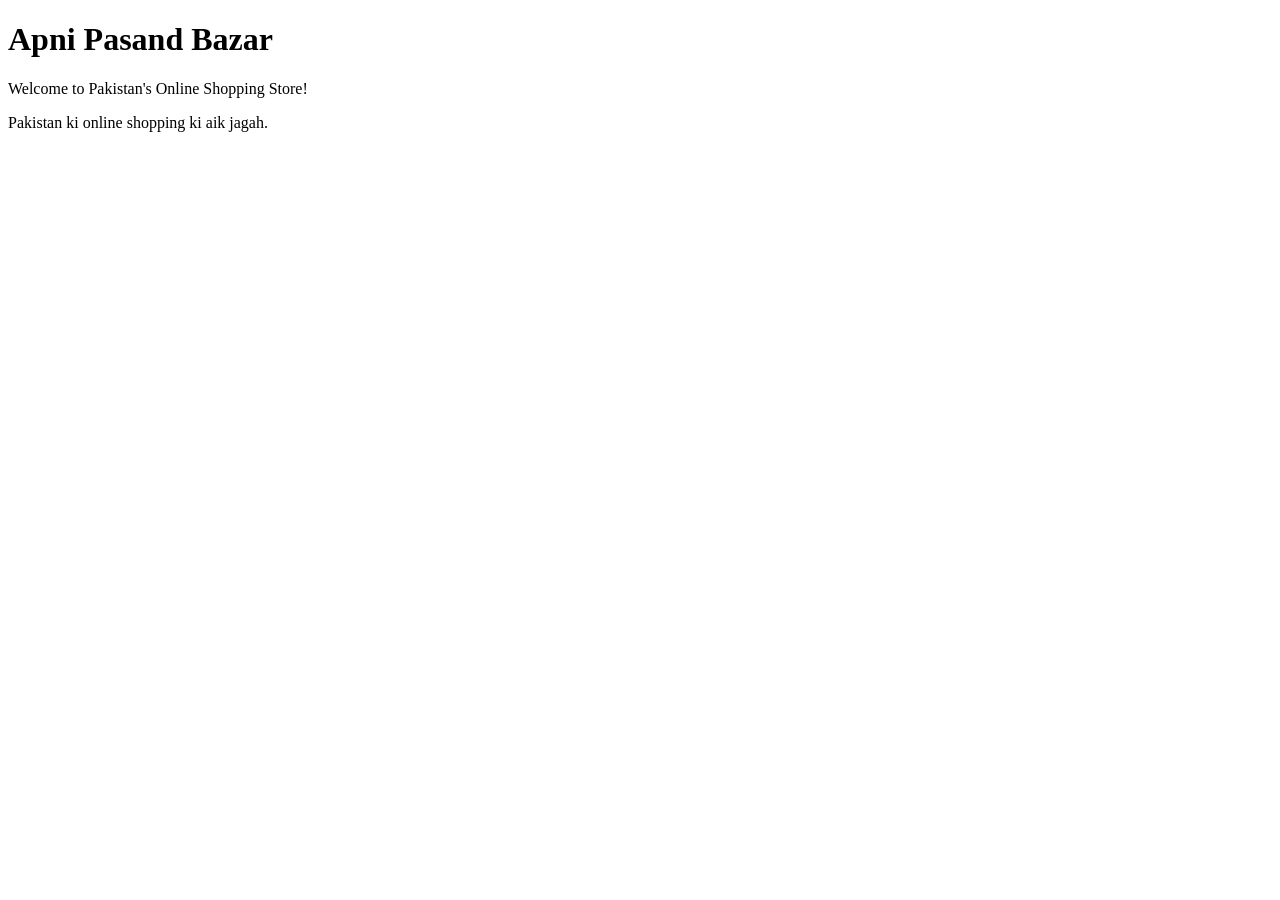
==== index.html @ 408216e8 "Create index.html" ====
<!DOCTYPE html>
<html lang="en">
<head>
  <meta charset="UTF-8">
  <meta name="viewport" content="width=device-width, initial-scale=1.0">
  <title>Apni Pasand Bazar</title>
</head>
<body>
  <h1>Apni Pasand Bazar</h1>
  <p>Welcome to Pakistan's Online Shopping Store!</p>
  <p>Pakistan ki online shopping ki aik jagah.</p>
</body>
</html>
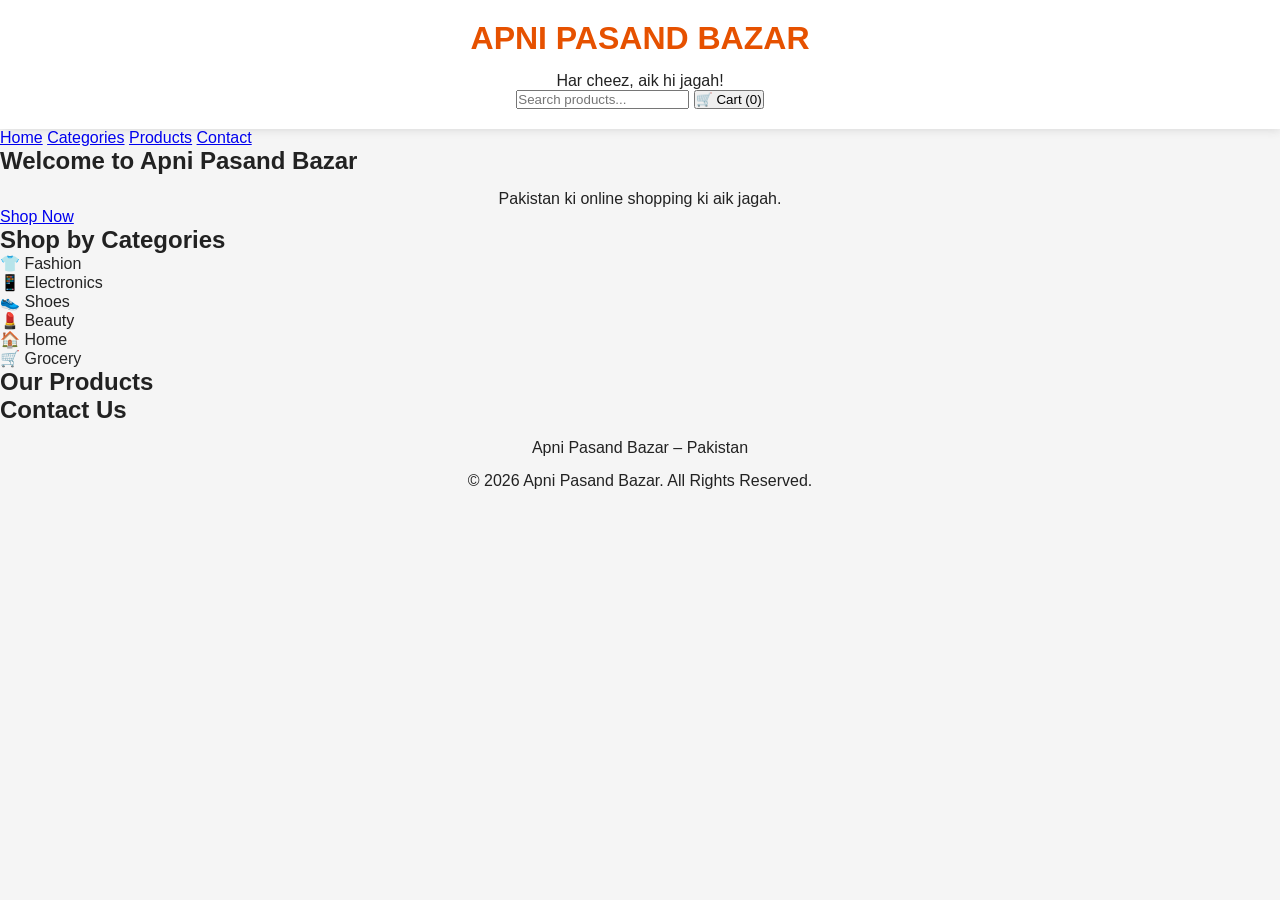
==== commit e3713465: "Update index.html" ====
--- a/index.html
+++ b/index.html
@@ -1,13 +1,60 @@
+
 <!DOCTYPE html>
 <html lang="en">
 <head>
   <meta charset="UTF-8">
   <meta name="viewport" content="width=device-width, initial-scale=1.0">
   <title>Apni Pasand Bazar</title>
+  <link rel="stylesheet" href="style.css">
 </head>
 <body>
-  <h1>Apni Pasand Bazar</h1>
-  <p>Welcome to Pakistan's Online Shopping Store!</p>
+
+<header>
+  <h1>APNI PASAND BAZAR</h1>
+  <p>Har cheez, aik hi jagah!</p>
+  <input type="search" id="search" placeholder="Search products...">
+  <button onclick="showCart()">🛒 Cart (<span id="cart-count">0</span>)</button>
+</header>
+
+<nav>
+  <a href="#">Home</a>
+  <a href="#categories">Categories</a>
+  <a href="#products">Products</a>
+  <a href="#contact">Contact</a>
+</nav>
+
+<section class="hero">
+  <h2>Welcome to Apni Pasand Bazar</h2>
   <p>Pakistan ki online shopping ki aik jagah.</p>
+  <a href="#products" class="shop-btn">Shop Now</a>
+</section>
+
+<section id="categories">
+  <h2>Shop by Categories</h2>
+  <div class="categories">
+    <div>👕 Fashion</div>
+    <div>📱 Electronics</div>
+    <div>👟 Shoes</div>
+    <div>💄 Beauty</div>
+    <div>🏠 Home</div>
+    <div>🛒 Grocery</div>
+  </div>
+</section>
+
+<section id="products">
+  <h2>Our Products</h2>
+  <div id="product-list" class="products"></div>
+</section>
+
+<section id="contact">
+  <h2>Contact Us</h2>
+  <p>Apni Pasand Bazar – Pakistan</p>
+</section>
+
+<footer>
+  <p>© 2026 Apni Pasand Bazar. All Rights Reserved.</p>
+</footer>
+
+<script src="script.js"></script>
 </body>
 </html>
--- a/style.css
+++ b/style.css
@@ -0,0 +1,27 @@
+* {
+  margin: 0;
+  padding: 0;
+  box-sizing: border-box;
+}
+
+body {
+  font-family: Arial, sans-serif;
+  background: #f5f5f5;
+  color: #222;
+}
+
+header {
+  background: #ffffff;
+  padding: 20px;
+  text-align: center;
+  box-shadow: 0 2px 8px #ddd;
+}
+
+h1 {
+  color: #e65100;
+}
+
+p {
+  margin-top: 15px;
+  text-align: center;
+}
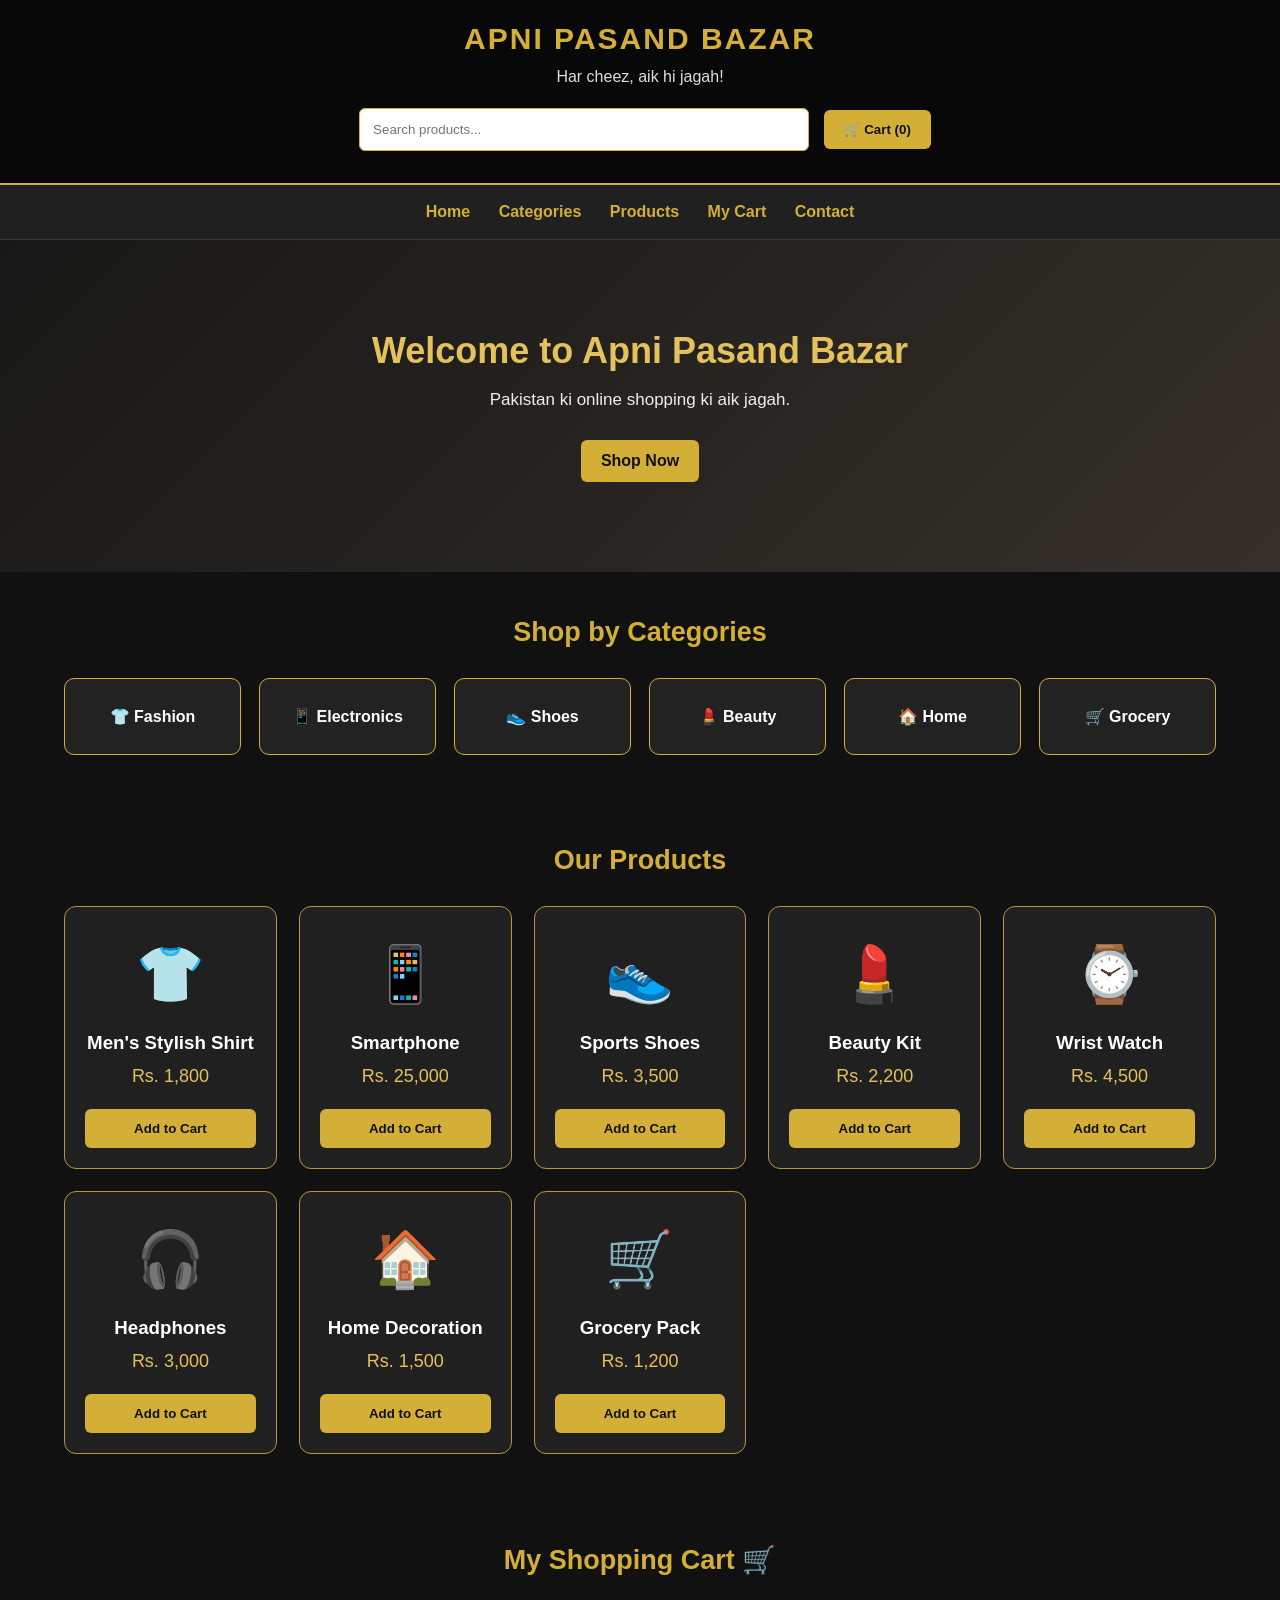
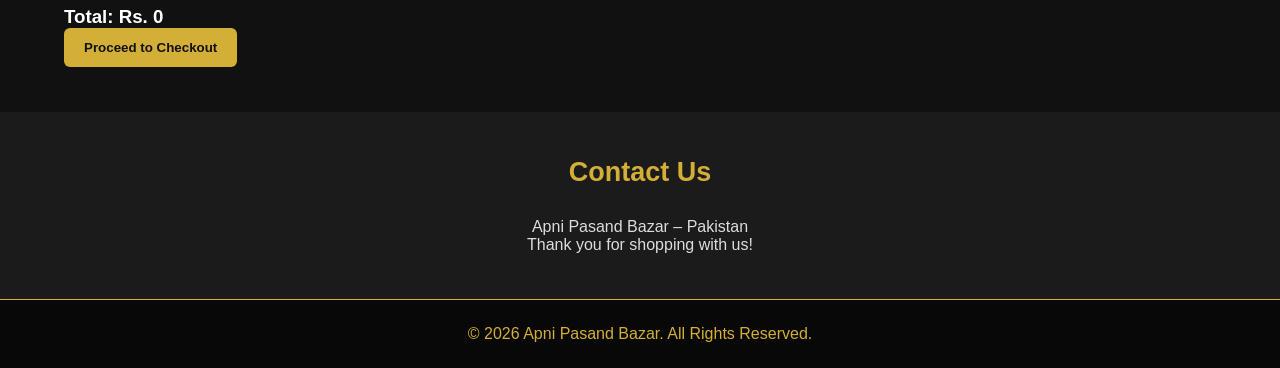
==== commit d7d8a8b1: "Update index.html" ====
--- a/index.html
+++ b/index.html
@@ -4,7 +4,7 @@
 <head>
   <meta charset="UTF-8">
   <meta name="viewport" content="width=device-width, initial-scale=1.0">
-  <title>Apni Pasand Bazar</title>
+  <title>Apni Pasand Bazar | Online Shopping Pakistan</title>
   <link rel="stylesheet" href="style.css">
 </head>
 <body>
@@ -12,14 +12,18 @@
 <header>
   <h1>APNI PASAND BAZAR</h1>
   <p>Har cheez, aik hi jagah!</p>
-  <input type="search" id="search" placeholder="Search products...">
-  <button onclick="showCart()">🛒 Cart (<span id="cart-count">0</span>)</button>
+
+  <div class="header-actions">
+    <input type="search" id="search" placeholder="Search products...">
+    <button onclick="showCart()">🛒 Cart (<span id="cart-count">0</span>)</button>
+  </div>
 </header>
 
 <nav>
   <a href="#">Home</a>
   <a href="#categories">Categories</a>
   <a href="#products">Products</a>
+  <a href="#cart-section">My Cart</a>
   <a href="#contact">Contact</a>
 </nav>
 
@@ -46,9 +50,34 @@
   <div id="product-list" class="products"></div>
 </section>
 
+<section id="cart-section">
+  <h2>My Shopping Cart 🛒</h2>
+  <div id="cart-items"></div>
+  <h3 id="cart-total">Total: Rs. 0</h3>
+  <button onclick="checkout()">Proceed to Checkout</button>
+</section>
+
+<section id="checkout-section" style="display:none;">
+  <h2>Checkout</h2>
+
+  <form id="checkout-form">
+    <input id="customer-name" type="text"
+      placeholder="Your Full Name" required>
+
+    <input id="customer-phone" type="tel"
+      placeholder="Mobile Number" required>
+
+    <textarea id="customer-address"
+      placeholder="Complete Delivery Address" required></textarea>
+
+    <button type="submit">Place Order</button>
+  </form>
+</section>
+
 <section id="contact">
   <h2>Contact Us</h2>
   <p>Apni Pasand Bazar – Pakistan</p>
+  <p>Thank you for shopping with us!</p>
 </section>
 
 <footer>
--- a/style.css
+++ b/style.css
@@ -1,27 +1,250 @@
+
+/* APNI PASAND BAZAR - BLACK & GOLD */
+
 * {
   margin: 0;
   padding: 0;
   box-sizing: border-box;
 }
 
+html {
+  scroll-behavior: smooth;
+}
+
 body {
   font-family: Arial, sans-serif;
-  background: #f5f5f5;
-  color: #222;
-}
+  background: #111111;
+  color: #ffffff;
+}
+
+/* HEADER */
 
 header {
-  background: #ffffff;
+  background: #080808;
+  padding: 22px 5%;
+  text-align: center;
+  border-bottom: 2px solid #d4af37;
+}
+
+header h1 {
+  color: #d4af37;
+  font-size: 30px;
+  letter-spacing: 2px;
+}
+
+header p {
+  color: #dddddd;
+  margin: 12px;
+}
+
+input {
+  padding: 13px;
+  width: 60%;
+  max-width: 450px;
+  border: 1px solid #d4af37;
+  border-radius: 6px;
+  margin: 10px;
+  outline: none;
+}
+
+button, .shop-btn {
+  background: #d4af37;
+  color: #111111;
+  border: none;
+  padding: 12px 20px;
+  border-radius: 6px;
+  cursor: pointer;
+  font-weight: bold;
+  text-decoration: none;
+  transition: 0.3s;
+}
+
+button:hover, .shop-btn:hover {
+  background: #f5d879;
+  transform: translateY(-2px);
+}
+
+/* NAVIGATION */
+
+nav {
+  background: #202020;
+  padding: 18px;
+  text-align: center;
+  border-bottom: 1px solid #383838;
+}
+
+nav a {
+  color: #d4af37;
+  text-decoration: none;
+  margin: 12px;
+  font-weight: bold;
+}
+
+nav a:hover {
+  color: #ffffff;
+}
+
+/* HERO SECTION */
+
+.hero {
+  text-align: center;
+  padding: 90px 20px;
+  background: linear-gradient(135deg, #171717, #35302a);
+}
+
+.hero h2 {
+  color: #e5c15b;
+  font-size: 36px;
+  margin-bottom: 18px;
+}
+
+.hero p {
+  color: #eeeeee;
+  margin-bottom: 30px;
+  font-size: 17px;
+}
+
+.shop-btn {
+  display: inline-block;
+}
+
+/* SECTIONS */
+
+section {
+  padding: 45px 5%;
+}
+
+section h2 {
+  text-align: center;
+  color: #d4af37;
+  margin-bottom: 30px;
+  font-size: 27px;
+}
+
+/* CATEGORIES */
+
+.categories {
+  display: grid;
+  grid-template-columns: repeat(auto-fit, minmax(140px, 1fr));
+  gap: 18px;
+}
+
+.categories div {
+  background: #222222;
+  border: 1px solid #d4af37;
+  padding: 28px 10px;
+  text-align: center;
+  border-radius: 10px;
+  font-weight: bold;
+  transition: 0.3s;
+}
+
+.categories div:hover {
+  background: #d4af37;
+  color: #111111;
+  transform: translateY(-5px);
+}
+
+/* PRODUCTS */
+
+.products {
+  display: grid;
+  grid-template-columns: repeat(auto-fit, minmax(190px, 1fr));
+  gap: 22px;
+}
+
+.product-card {
+  background: #202020;
+  border: 1px solid #b89635;
+  border-radius: 12px;
   padding: 20px;
   text-align: center;
-  box-shadow: 0 2px 8px #ddd;
-}
-
-h1 {
-  color: #e65100;
-}
-
-p {
-  margin-top: 15px;
-  text-align: center;
-}
+  transition: 0.3s;
+}
+
+.product-card:hover {
+  transform: translateY(-6px);
+  border-color: #ffe08a;
+  box-shadow: 0 5px 20px #d4af3733;
+}
+
+.product-icon {
+  font-size: 55px;
+  padding: 15px;
+  margin-bottom: 10px;
+}
+
+.product-card h3 {
+  color: #ffffff;
+  margin: 10px 0;
+}
+
+.product-card p {
+  color: #e5c15b;
+  font-size: 18px;
+  margin: 12px 0;
+}
+
+.product-card button {
+  width: 100%;
+  margin-top: 10px;
+}
+
+/* CONTACT */
+
+#contact {
+  background: #1b1b1b;
+  text-align: center;
+}
+
+#contact p {
+  color: #dddddd;
+}
+
+/* FOOTER */
+
+footer {
+  background: #080808;
+  color: #d4af37;
+  padding: 25px;
+  text-align: center;
+  border-top: 1px solid #d4af37;
+}
+
+/* MOBILE RESPONSIVE */
+
+@media (max-width: 600px) {
+  header h1 {
+    font-size: 21px;
+  }
+
+  input {
+    width: 90%;
+  }
+
+  nav a {
+    display: inline-block;
+    margin: 8px;
+  }
+
+  .hero {
+    padding: 65px 15px;
+  }
+
+  .hero h2 {
+    font-size: 25px;
+  }
+
+  .products {
+    grid-template-columns: repeat(2, minmax(0, 1fr));
+    gap: 12px;
+  }
+
+  .product-card {
+    padding: 12px;
+  }
+
+  .product-icon {
+    font-size: 40px;
+  }
+}
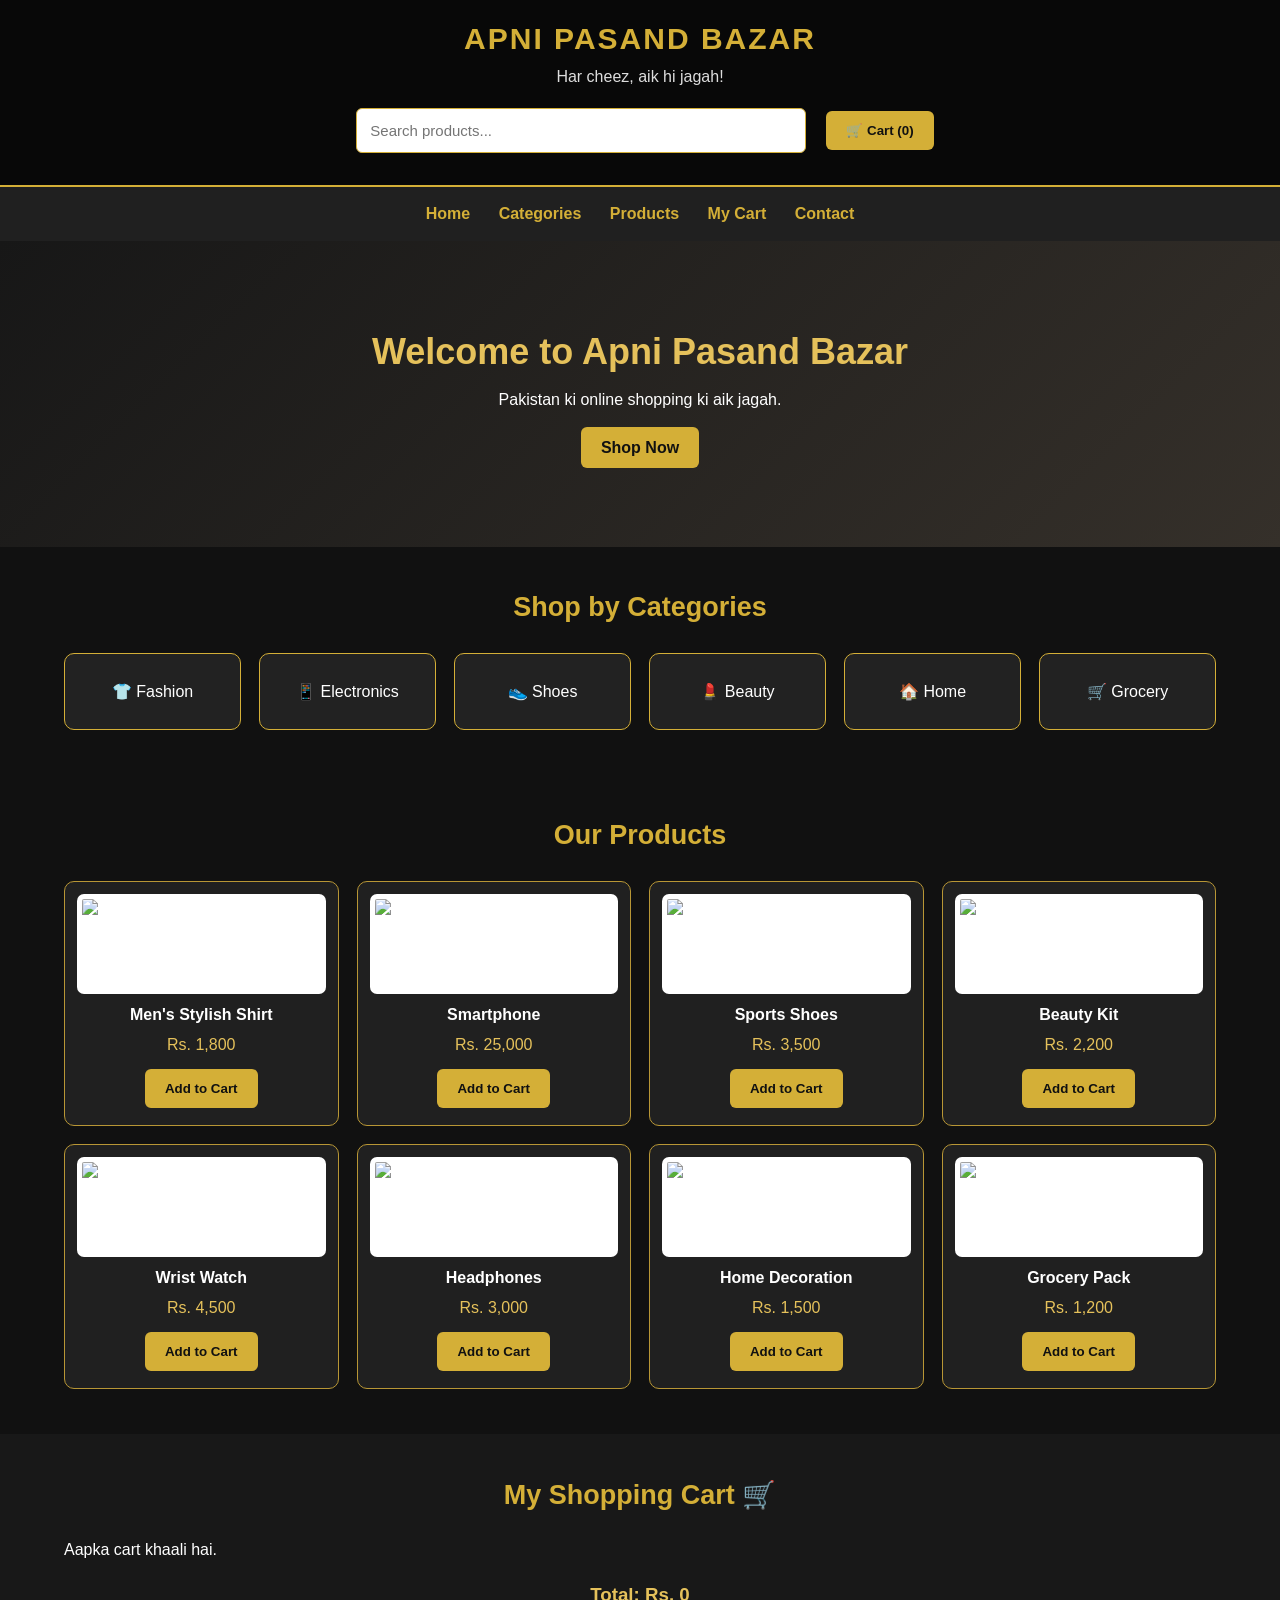
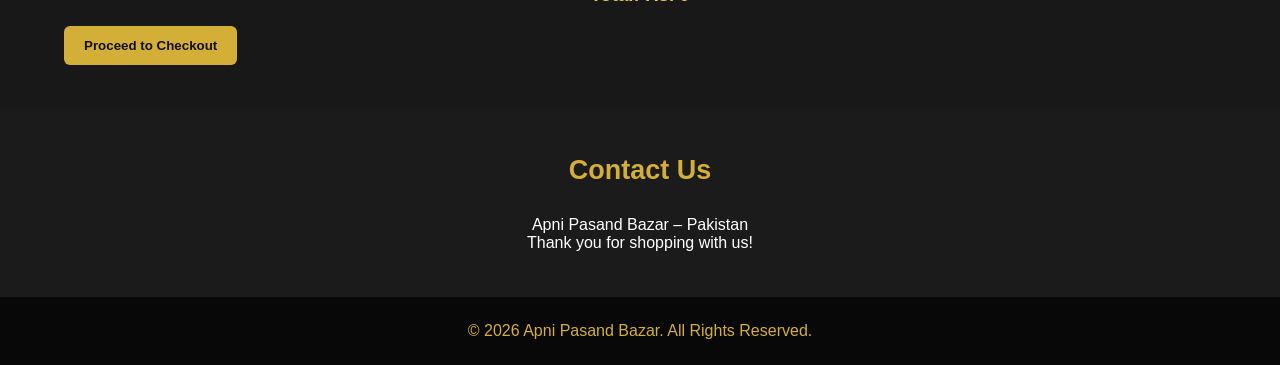
==== commit 6a62e274: "Update index.html" ====
--- a/index.html
+++ b/index.html
@@ -5,7 +5,7 @@
   <meta charset="UTF-8">
   <meta name="viewport" content="width=device-width, initial-scale=1.0">
   <title>Apni Pasand Bazar | Online Shopping Pakistan</title>
-  <link rel="stylesheet" href="style.css">
+  <link rel="stylesheet" href="style.css?v=2">
 </head>
 <body>
 
--- a/style.css
+++ b/style.css
@@ -7,17 +7,13 @@
   box-sizing: border-box;
 }
 
-html {
-  scroll-behavior: smooth;
-}
+html { scroll-behavior: smooth; }
 
 body {
   font-family: Arial, sans-serif;
-  background: #111111;
-  color: #ffffff;
-}
-
-/* HEADER */
+  background: #111;
+  color: white;
+}
 
 header {
   background: #080808;
@@ -32,45 +28,47 @@
   letter-spacing: 2px;
 }
 
-header p {
-  color: #dddddd;
-  margin: 12px;
-}
-
-input {
+header p { color: #ddd; margin: 12px; }
+
+.header-actions {
+  display: flex;
+  justify-content: center;
+  align-items: center;
+  gap: 10px;
+  flex-wrap: wrap;
+}
+
+input, textarea {
   padding: 13px;
   width: 60%;
   max-width: 450px;
   border: 1px solid #d4af37;
   border-radius: 6px;
   margin: 10px;
-  outline: none;
-}
+  background: white;
+  color: #111;
+  font-size: 15px;
+}
+
+textarea { min-height: 100px; }
 
 button, .shop-btn {
   background: #d4af37;
-  color: #111111;
+  color: #111;
   border: none;
   padding: 12px 20px;
   border-radius: 6px;
   cursor: pointer;
   font-weight: bold;
   text-decoration: none;
-  transition: 0.3s;
-}
-
-button:hover, .shop-btn:hover {
-  background: #f5d879;
-  transform: translateY(-2px);
-}
-
-/* NAVIGATION */
+}
+
+button:hover, .shop-btn:hover { background: #f5d879; }
 
 nav {
   background: #202020;
   padding: 18px;
   text-align: center;
-  border-bottom: 1px solid #383838;
 }
 
 nav a {
@@ -79,12 +77,6 @@
   margin: 12px;
   font-weight: bold;
 }
-
-nav a:hover {
-  color: #ffffff;
-}
-
-/* HERO SECTION */
 
 .hero {
   text-align: center;
@@ -98,21 +90,9 @@
   margin-bottom: 18px;
 }
 
-.hero p {
-  color: #eeeeee;
-  margin-bottom: 30px;
-  font-size: 17px;
-}
-
-.shop-btn {
-  display: inline-block;
-}
-
-/* SECTIONS */
-
-section {
-  padding: 45px 5%;
-}
+.hero p { margin-bottom: 30px; }
+
+section { padding: 45px 5%; }
 
 section h2 {
   text-align: center;
@@ -120,8 +100,6 @@
   margin-bottom: 30px;
   font-size: 27px;
 }
-
-/* CATEGORIES */
 
 .categories {
   display: grid;
@@ -130,121 +108,155 @@
 }
 
 .categories div {
-  background: #222222;
+  background: #222;
   border: 1px solid #d4af37;
   padding: 28px 10px;
   text-align: center;
   border-radius: 10px;
-  font-weight: bold;
-  transition: 0.3s;
-}
-
-.categories div:hover {
-  background: #d4af37;
-  color: #111111;
-  transform: translateY(-5px);
-}
-
-/* PRODUCTS */
+}
+
+/* PRODUCT GRID */
 
 .products {
   display: grid;
-  grid-template-columns: repeat(auto-fit, minmax(190px, 1fr));
-  gap: 22px;
+  grid-template-columns: repeat(4, minmax(0, 1fr));
+  gap: 18px;
+  max-width: 1200px;
+  margin: auto;
 }
 
 .product-card {
   background: #202020;
   border: 1px solid #b89635;
-  border-radius: 12px;
-  padding: 20px;
-  text-align: center;
-  transition: 0.3s;
-}
-
-.product-card:hover {
-  transform: translateY(-6px);
-  border-color: #ffe08a;
-  box-shadow: 0 5px 20px #d4af3733;
-}
-
-.product-icon {
-  font-size: 55px;
-  padding: 15px;
-  margin-bottom: 10px;
+  border-radius: 10px;
+  padding: 12px;
+  text-align: center;
+  overflow: hidden;
+  min-width: 0;
+}
+
+/* FIXED SMALL PRODUCT IMAGE */
+
+.product-card img.product-image {
+  display: block !important;
+  width: 100% !important;
+  height: 100px !important;
+  max-height: 100px !important;
+  min-height: 100px !important;
+  object-fit: contain !important;
+  object-position: center !important;
+  background: white;
+  border-radius: 7px;
+  padding: 5px;
+  transform: none !important;
+  transition: none !important;
+  scale: 1 !important;
+}
+
+.product-card:hover,
+.product-card:hover img,
+.product-card img:hover {
+  transform: none !important;
+  scale: 1 !important;
+  transition: none !important;
 }
 
 .product-card h3 {
-  color: #ffffff;
-  margin: 10px 0;
+  color: white;
+  margin: 12px 0;
+  font-size: 16px;
 }
 
 .product-card p {
   color: #e5c15b;
-  font-size: 18px;
-  margin: 12px 0;
-}
-
-.product-card button {
-  width: 100%;
-  margin-top: 10px;
-}
-
-/* CONTACT */
+  font-size: 16px;
+  margin: 10px 0;
+}
+
+.product-card button { margin: 5px; }
+
+#cart-section { background: #181818; }
+
+#cart-items {
+  display: grid;
+  grid-template-columns: repeat(auto-fit, minmax(210px, 1fr));
+  gap: 15px;
+  margin-bottom: 25px;
+}
+
+#cart-total {
+  color: #e5c15b;
+  text-align: center;
+  margin: 20px;
+}
+
+#checkout-section {
+  text-align: center;
+  background: #222;
+}
+
+#checkout-form {
+  display: flex;
+  flex-direction: column;
+  align-items: center;
+  gap: 8px;
+}
+
+#checkout-form input,
+#checkout-form textarea {
+  width: 90%;
+  max-width: 500px;
+}
 
 #contact {
   background: #1b1b1b;
   text-align: center;
 }
 
-#contact p {
-  color: #dddddd;
-}
-
-/* FOOTER */
-
 footer {
   background: #080808;
   color: #d4af37;
   padding: 25px;
   text-align: center;
-  border-top: 1px solid #d4af37;
-}
-
-/* MOBILE RESPONSIVE */
+}
+
+@media (max-width: 900px) {
+  .products { grid-template-columns: repeat(3, minmax(0, 1fr)); }
+}
 
 @media (max-width: 600px) {
-  header h1 {
-    font-size: 21px;
-  }
-
-  input {
-    width: 90%;
-  }
+  header h1 { font-size: 21px; }
+
+  .header-actions { flex-direction: column; }
+
+  input { width: 90%; }
 
   nav a {
     display: inline-block;
     margin: 8px;
   }
 
-  .hero {
-    padding: 65px 15px;
-  }
-
-  .hero h2 {
-    font-size: 25px;
-  }
+  .hero { padding: 65px 15px; }
+
+  .hero h2 { font-size: 25px; }
 
   .products {
     grid-template-columns: repeat(2, minmax(0, 1fr));
     gap: 12px;
   }
 
-  .product-card {
-    padding: 12px;
-  }
-
-  .product-icon {
-    font-size: 40px;
-  }
-}
+  .product-card img.product-image {
+    height: 85px !important;
+    max-height: 85px !important;
+    min-height: 85px !important;
+  }
+
+  .product-card h3 { font-size: 13px; }
+
+  .product-card p { font-size: 14px; }
+
+  .product-card button {
+    padding: 9px;
+    font-size: 11px;
+  }
+}
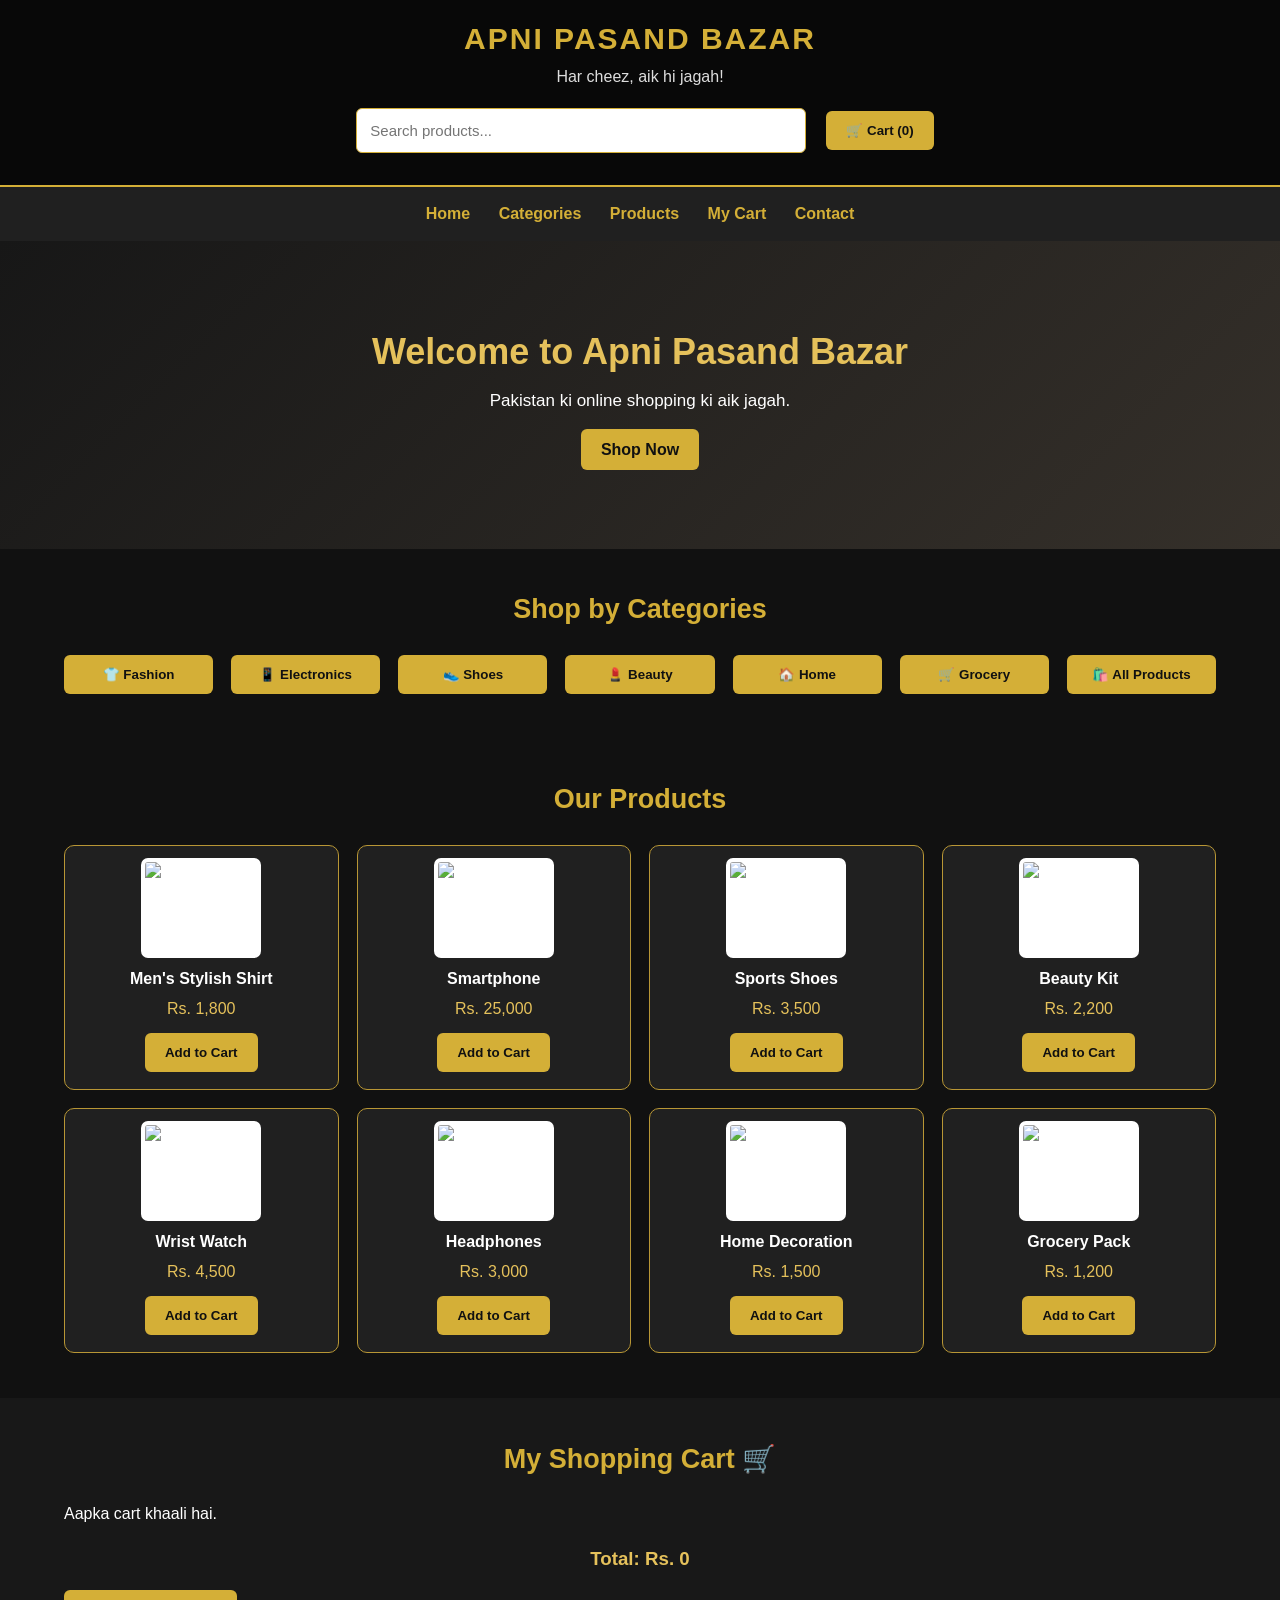
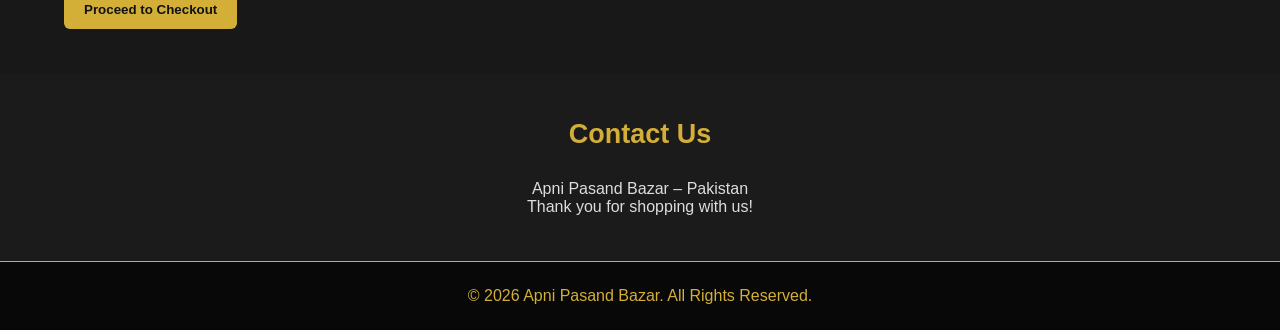
==== commit 844fd2d8: "Update index.html" ====
--- a/index.html
+++ b/index.html
@@ -4,86 +4,184 @@
 <head>
   <meta charset="UTF-8">
   <meta name="viewport" content="width=device-width, initial-scale=1.0">
+
   <title>Apni Pasand Bazar | Online Shopping Pakistan</title>
-  <link rel="stylesheet" href="style.css?v=2">
+
+  <link rel="stylesheet" href="style.css?v=3">
 </head>
+
 <body>
 
-<header>
-  <h1>APNI PASAND BAZAR</h1>
-  <p>Har cheez, aik hi jagah!</p>
+  <!-- HEADER -->
 
-  <div class="header-actions">
-    <input type="search" id="search" placeholder="Search products...">
-    <button onclick="showCart()">🛒 Cart (<span id="cart-count">0</span>)</button>
-  </div>
-</header>
+  <header>
+    <h1>APNI PASAND BAZAR</h1>
+    <p>Har cheez, aik hi jagah!</p>
 
-<nav>
-  <a href="#">Home</a>
-  <a href="#categories">Categories</a>
-  <a href="#products">Products</a>
-  <a href="#cart-section">My Cart</a>
-  <a href="#contact">Contact</a>
-</nav>
+    <div class="header-actions">
+      <input
+        type="search"
+        id="search"
+        placeholder="Search products..."
+      >
 
-<section class="hero">
-  <h2>Welcome to Apni Pasand Bazar</h2>
-  <p>Pakistan ki online shopping ki aik jagah.</p>
-  <a href="#products" class="shop-btn">Shop Now</a>
-</section>
+      <button onclick="showCart()">
+        🛒 Cart (<span id="cart-count">0</span>)
+      </button>
+    </div>
+  </header>
 
-<section id="categories">
-  <h2>Shop by Categories</h2>
-  <div class="categories">
-    <div>👕 Fashion</div>
-    <div>📱 Electronics</div>
-    <div>👟 Shoes</div>
-    <div>💄 Beauty</div>
-    <div>🏠 Home</div>
-    <div>🛒 Grocery</div>
-  </div>
-</section>
+  <!-- NAVIGATION -->
 
-<section id="products">
-  <h2>Our Products</h2>
-  <div id="product-list" class="products"></div>
-</section>
+  <nav>
+    <a href="#">Home</a>
+    <a href="#categories">Categories</a>
+    <a href="#products">Products</a>
+    <a href="#cart-section">My Cart</a>
+    <a href="#contact">Contact</a>
+  </nav>
 
-<section id="cart-section">
-  <h2>My Shopping Cart 🛒</h2>
-  <div id="cart-items"></div>
-  <h3 id="cart-total">Total: Rs. 0</h3>
-  <button onclick="checkout()">Proceed to Checkout</button>
-</section>
+  <!-- HERO SECTION -->
 
-<section id="checkout-section" style="display:none;">
-  <h2>Checkout</h2>
+  <section class="hero">
+    <h2>Welcome to Apni Pasand Bazar</h2>
 
-  <form id="checkout-form">
-    <input id="customer-name" type="text"
-      placeholder="Your Full Name" required>
+    <p>Pakistan ki online shopping ki aik jagah.</p>
 
-    <input id="customer-phone" type="tel"
-      placeholder="Mobile Number" required>
+    <a href="#products" class="shop-btn">
+      Shop Now
+    </a>
+  </section>
 
-    <textarea id="customer-address"
-      placeholder="Complete Delivery Address" required></textarea>
+  <!-- CATEGORIES -->
 
-    <button type="submit">Place Order</button>
-  </form>
-</section>
+  <section id="categories">
 
-<section id="contact">
-  <h2>Contact Us</h2>
-  <p>Apni Pasand Bazar – Pakistan</p>
-  <p>Thank you for shopping with us!</p>
-</section>
+    <h2>Shop by Categories</h2>
 
-<footer>
-  <p>© 2026 Apni Pasand Bazar. All Rights Reserved.</p>
-</footer>
+    <div class="categories">
 
-<script src="script.js"></script>
+      <button onclick="filterCategory('Fashion')">
+        👕 Fashion
+      </button>
+
+      <button onclick="filterCategory('Electronics')">
+        📱 Electronics
+      </button>
+
+      <button onclick="filterCategory('Shoes')">
+        👟 Shoes
+      </button>
+
+      <button onclick="filterCategory('Beauty')">
+        💄 Beauty
+      </button>
+
+      <button onclick="filterCategory('Home')">
+        🏠 Home
+      </button>
+
+      <button onclick="filterCategory('Grocery')">
+        🛒 Grocery
+      </button>
+
+      <button onclick="filterCategory('All')">
+        🛍️ All Products
+      </button>
+
+    </div>
+
+  </section>
+
+  <!-- PRODUCTS -->
+
+  <section id="products">
+
+    <h2>Our Products</h2>
+
+    <div id="product-list" class="products"></div>
+
+  </section>
+
+  <!-- CART -->
+
+  <section id="cart-section">
+
+    <h2>My Shopping Cart 🛒</h2>
+
+    <div id="cart-items"></div>
+
+    <h3 id="cart-total">
+      Total: Rs. 0
+    </h3>
+
+    <button onclick="checkout()">
+      Proceed to Checkout
+    </button>
+
+  </section>
+
+  <!-- CHECKOUT -->
+
+  <section id="checkout-section" style="display:none;">
+
+    <h2>Checkout</h2>
+
+    <form id="checkout-form">
+
+      <input
+        id="customer-name"
+        type="text"
+        placeholder="Your Full Name"
+        required
+      >
+
+      <input
+        id="customer-phone"
+        type="tel"
+        placeholder="Mobile Number"
+        required
+      >
+
+      <textarea
+        id="customer-address"
+        placeholder="Complete Delivery Address"
+        required
+      ></textarea>
+
+      <button type="submit">
+        Place Order
+      </button>
+
+    </form>
+
+  </section>
+
+  <!-- CONTACT -->
+
+  <section id="contact">
+
+    <h2>Contact Us</h2>
+
+    <p>Apni Pasand Bazar – Pakistan</p>
+
+    <p>Thank you for shopping with us!</p>
+
+  </section>
+
+  <!-- FOOTER -->
+
+  <footer>
+
+    <p>
+      © 2026 Apni Pasand Bazar. All Rights Reserved.
+    </p>
+
+  </footer>
+
+  <!-- JAVASCRIPT -->
+
+  <script src="script.js?v=3"></script>
+
 </body>
 </html>
--- a/style.css
+++ b/style.css
@@ -7,13 +7,17 @@
   box-sizing: border-box;
 }
 
-html { scroll-behavior: smooth; }
+html {
+  scroll-behavior: smooth;
+}
 
 body {
   font-family: Arial, sans-serif;
   background: #111;
-  color: white;
-}
+  color: #fff;
+}
+
+/* HEADER */
 
 header {
   background: #080808;
@@ -28,7 +32,10 @@
   letter-spacing: 2px;
 }
 
-header p { color: #ddd; margin: 12px; }
+header p {
+  color: #ddd;
+  margin: 12px;
+}
 
 .header-actions {
   display: flex;
@@ -38,21 +45,31 @@
   flex-wrap: wrap;
 }
 
-input, textarea {
+/* INPUTS */
+
+input,
+textarea {
   padding: 13px;
   width: 60%;
   max-width: 450px;
   border: 1px solid #d4af37;
   border-radius: 6px;
   margin: 10px;
+  outline: none;
   background: white;
   color: #111;
   font-size: 15px;
 }
 
-textarea { min-height: 100px; }
-
-button, .shop-btn {
+textarea {
+  min-height: 100px;
+  resize: vertical;
+}
+
+/* BUTTONS */
+
+button,
+.shop-btn {
   background: #d4af37;
   color: #111;
   border: none;
@@ -61,9 +78,15 @@
   cursor: pointer;
   font-weight: bold;
   text-decoration: none;
-}
-
-button:hover, .shop-btn:hover { background: #f5d879; }
+  transition: background 0.2s;
+}
+
+button:hover,
+.shop-btn:hover {
+  background: #f5d879;
+}
+
+/* NAVIGATION */
 
 nav {
   background: #202020;
@@ -78,6 +101,8 @@
   font-weight: bold;
 }
 
+/* HERO */
+
 .hero {
   text-align: center;
   padding: 90px 20px;
@@ -90,9 +115,16 @@
   margin-bottom: 18px;
 }
 
-.hero p { margin-bottom: 30px; }
-
-section { padding: 45px 5%; }
+.hero p {
+  margin-bottom: 30px;
+  font-size: 17px;
+}
+
+/* SECTIONS */
+
+section {
+  padding: 45px 5%;
+}
 
 section h2 {
   text-align: center;
@@ -100,6 +132,8 @@
   margin-bottom: 30px;
   font-size: 27px;
 }
+
+/* CATEGORIES */
 
 .categories {
   display: grid;
@@ -113,9 +147,10 @@
   padding: 28px 10px;
   text-align: center;
   border-radius: 10px;
-}
-
-/* PRODUCT GRID */
+  font-weight: bold;
+}
+
+/* PRODUCTS */
 
 .products {
   display: grid;
@@ -133,33 +168,45 @@
   text-align: center;
   overflow: hidden;
   min-width: 0;
-}
-
-/* FIXED SMALL PRODUCT IMAGE */
-
-.product-card img.product-image {
+  transform: none !important;
+  transition: none !important;
+}
+
+.product-card:hover {
+  transform: none !important;
+  box-shadow: none !important;
+}
+
+/* SMALL PRODUCT PHOTOS */
+
+#product-list .product-card img.product-image {
   display: block !important;
-  width: 100% !important;
+  width: 120px !important;
   height: 100px !important;
+  min-width: 120px !important;
+  max-width: 120px !important;
+  min-height: 100px !important;
   max-height: 100px !important;
-  min-height: 100px !important;
   object-fit: contain !important;
   object-position: center !important;
   background: white;
   border-radius: 7px;
-  padding: 5px;
-  transform: none !important;
-  transition: none !important;
-  scale: 1 !important;
-}
-
-.product-card:hover,
-.product-card:hover img,
-.product-card img:hover {
+  padding: 4px;
+  margin: 0 auto !important;
   transform: none !important;
   scale: 1 !important;
   transition: none !important;
 }
+
+#product-list .product-card:hover img,
+#product-list .product-card img:hover {
+  width: 120px !important;
+  height: 100px !important;
+  transform: none !important;
+  scale: 1 !important;
+}
+
+/* PRODUCT TEXT */
 
 .product-card h3 {
   color: white;
@@ -173,9 +220,15 @@
   margin: 10px 0;
 }
 
-.product-card button { margin: 5px; }
-
-#cart-section { background: #181818; }
+.product-card button {
+  margin: 5px;
+}
+
+/* CART */
+
+#cart-section {
+  background: #181818;
+}
 
 #cart-items {
   display: grid;
@@ -190,6 +243,8 @@
   margin: 20px;
 }
 
+/* CHECKOUT */
+
 #checkout-section {
   text-align: center;
   background: #222;
@@ -208,52 +263,94 @@
   max-width: 500px;
 }
 
+/* CONTACT */
+
 #contact {
   background: #1b1b1b;
   text-align: center;
 }
+
+#contact p {
+  color: #ddd;
+}
+
+/* FOOTER */
 
 footer {
   background: #080808;
   color: #d4af37;
   padding: 25px;
   text-align: center;
-}
+  border-top: 1px solid #d4af37;
+}
+
+/* TABLET */
 
 @media (max-width: 900px) {
-  .products { grid-template-columns: repeat(3, minmax(0, 1fr)); }
-}
+  .products {
+    grid-template-columns: repeat(3, minmax(0, 1fr));
+  }
+}
+
+/* MOBILE */
 
 @media (max-width: 600px) {
-  header h1 { font-size: 21px; }
-
-  .header-actions { flex-direction: column; }
-
-  input { width: 90%; }
+  header h1 {
+    font-size: 21px;
+  }
+
+  .header-actions {
+    flex-direction: column;
+  }
+
+  input {
+    width: 90%;
+  }
 
   nav a {
     display: inline-block;
     margin: 8px;
   }
 
-  .hero { padding: 65px 15px; }
-
-  .hero h2 { font-size: 25px; }
+  .hero {
+    padding: 65px 15px;
+  }
+
+  .hero h2 {
+    font-size: 25px;
+  }
+
+  section {
+    padding: 35px 4%;
+  }
 
   .products {
     grid-template-columns: repeat(2, minmax(0, 1fr));
     gap: 12px;
   }
 
-  .product-card img.product-image {
+  #product-list .product-card img.product-image {
+    width: 100px !important;
     height: 85px !important;
+    min-width: 100px !important;
+    max-width: 100px !important;
+    min-height: 85px !important;
     max-height: 85px !important;
-    min-height: 85px !important;
-  }
-
-  .product-card h3 { font-size: 13px; }
-
-  .product-card p { font-size: 14px; }
+  }
+
+  #product-list .product-card:hover img,
+  #product-list .product-card img:hover {
+    width: 100px !important;
+    height: 85px !important;
+  }
+
+  .product-card h3 {
+    font-size: 13px;
+  }
+
+  .product-card p {
+    font-size: 14px;
+  }
 
   .product-card button {
     padding: 9px;
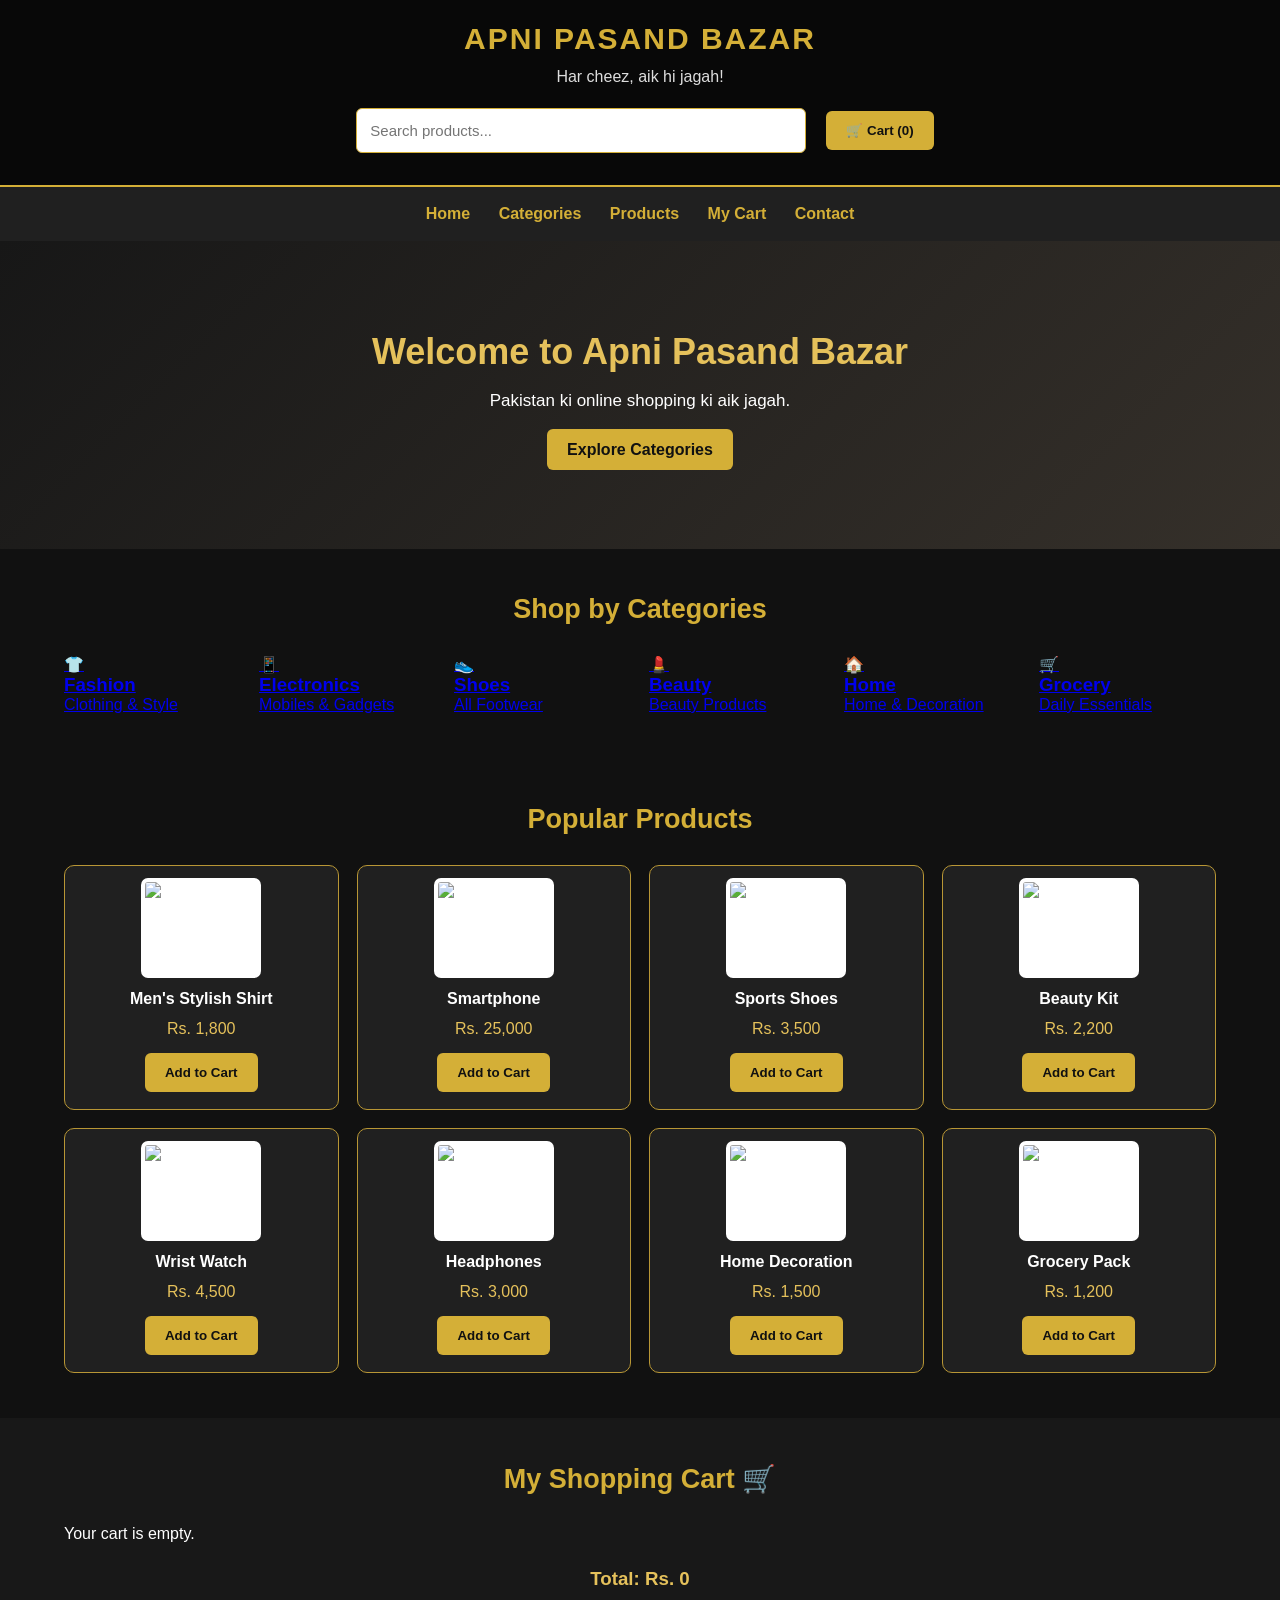
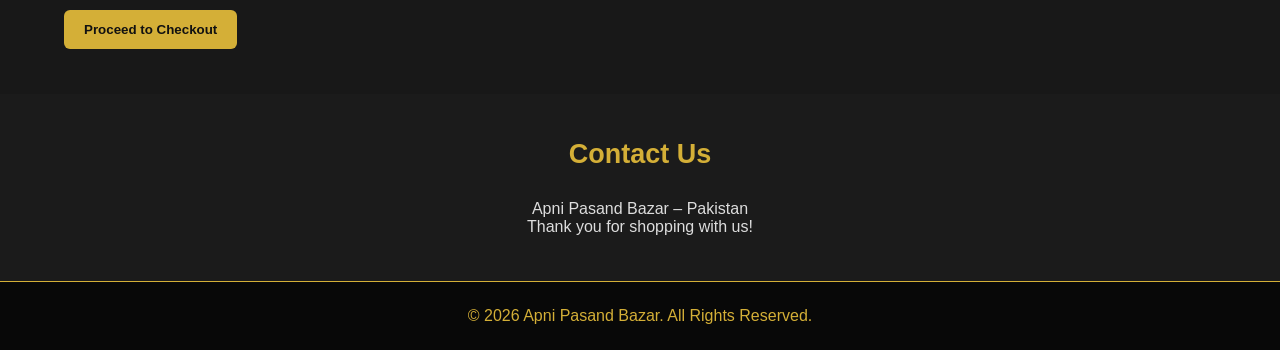
==== commit 7d24fffe: "Update index.html" ====
--- a/index.html
+++ b/index.html
@@ -4,184 +4,115 @@
 <head>
   <meta charset="UTF-8">
   <meta name="viewport" content="width=device-width, initial-scale=1.0">
-
   <title>Apni Pasand Bazar | Online Shopping Pakistan</title>
-
-  <link rel="stylesheet" href="style.css?v=3">
+  <link rel="stylesheet" href="style.css?v=4">
 </head>
-
 <body>
 
-  <!-- HEADER -->
+<header>
+  <h1>APNI PASAND BAZAR</h1>
+  <p>Har cheez, aik hi jagah!</p>
 
-  <header>
-    <h1>APNI PASAND BAZAR</h1>
-    <p>Har cheez, aik hi jagah!</p>
+  <div class="header-actions">
+    <input type="search" id="search" placeholder="Search products...">
+    <button onclick="showCart()">
+      🛒 Cart (<span id="cart-count">0</span>)
+    </button>
+  </div>
+</header>
 
-    <div class="header-actions">
-      <input
-        type="search"
-        id="search"
-        placeholder="Search products..."
-      >
+<nav>
+  <a href="index.html">Home</a>
+  <a href="#categories">Categories</a>
+  <a href="#products">Products</a>
+  <a href="#cart-section">My Cart</a>
+  <a href="#contact">Contact</a>
+</nav>
 
-      <button onclick="showCart()">
-        🛒 Cart (<span id="cart-count">0</span>)
-      </button>
-    </div>
-  </header>
+<section class="hero">
+  <h2>Welcome to Apni Pasand Bazar</h2>
+  <p>Pakistan ki online shopping ki aik jagah.</p>
+  <a href="#categories" class="shop-btn">Explore Categories</a>
+</section>
 
-  <!-- NAVIGATION -->
+<section id="categories">
+  <h2>Shop by Categories</h2>
 
-  <nav>
-    <a href="#">Home</a>
-    <a href="#categories">Categories</a>
-    <a href="#products">Products</a>
-    <a href="#cart-section">My Cart</a>
-    <a href="#contact">Contact</a>
-  </nav>
+  <div class="categories">
 
-  <!-- HERO SECTION -->
+    <a class="category-card" href="fashion.html">
+      👕
+      <h3>Fashion</h3>
+      <p>Clothing & Style</p>
+    </a>
 
-  <section class="hero">
-    <h2>Welcome to Apni Pasand Bazar</h2>
+    <a class="category-card" href="electronics.html">
+      📱
+      <h3>Electronics</h3>
+      <p>Mobiles & Gadgets</p>
+    </a>
 
-    <p>Pakistan ki online shopping ki aik jagah.</p>
+    <a class="category-card" href="shoes.html">
+      👟
+      <h3>Shoes</h3>
+      <p>All Footwear</p>
+    </a>
 
-    <a href="#products" class="shop-btn">
-      Shop Now
+    <a class="category-card" href="beauty.html">
+      💄
+      <h3>Beauty</h3>
+      <p>Beauty Products</p>
     </a>
-  </section>
 
-  <!-- CATEGORIES -->
+    <a class="category-card" href="home.html">
+      🏠
+      <h3>Home</h3>
+      <p>Home & Decoration</p>
+    </a>
 
-  <section id="categories">
+    <a class="category-card" href="grocery.html">
+      🛒
+      <h3>Grocery</h3>
+      <p>Daily Essentials</p>
+    </a>
 
-    <h2>Shop by Categories</h2>
+  </div>
+</section>
 
-    <div class="categories">
+<section id="products">
+  <h2>Popular Products</h2>
+  <div id="product-list" class="products"></div>
+</section>
 
-      <button onclick="filterCategory('Fashion')">
-        👕 Fashion
-      </button>
+<section id="cart-section">
+  <h2>My Shopping Cart 🛒</h2>
+  <div id="cart-items"></div>
+  <h3 id="cart-total">Total: Rs. 0</h3>
+  <button onclick="checkout()">Proceed to Checkout</button>
+</section>
 
-      <button onclick="filterCategory('Electronics')">
-        📱 Electronics
-      </button>
+<section id="checkout-section" style="display:none;">
+  <h2>Checkout</h2>
 
-      <button onclick="filterCategory('Shoes')">
-        👟 Shoes
-      </button>
+  <form id="checkout-form">
+    <input id="customer-name" type="text" placeholder="Your Full Name" required>
+    <input id="customer-phone" type="tel" placeholder="Mobile Number" required>
+    <textarea id="customer-address" placeholder="Complete Delivery Address" required></textarea>
+    <button type="submit">Place Order</button>
+  </form>
+</section>
 
-      <button onclick="filterCategory('Beauty')">
-        💄 Beauty
-      </button>
+<section id="contact">
+  <h2>Contact Us</h2>
+  <p>Apni Pasand Bazar – Pakistan</p>
+  <p>Thank you for shopping with us!</p>
+</section>
 
-      <button onclick="filterCategory('Home')">
-        🏠 Home
-      </button>
+<footer>
+  <p>© 2026 Apni Pasand Bazar. All Rights Reserved.</p>
+</footer>
 
-      <button onclick="filterCategory('Grocery')">
-        🛒 Grocery
-      </button>
-
-      <button onclick="filterCategory('All')">
-        🛍️ All Products
-      </button>
-
-    </div>
-
-  </section>
-
-  <!-- PRODUCTS -->
-
-  <section id="products">
-
-    <h2>Our Products</h2>
-
-    <div id="product-list" class="products"></div>
-
-  </section>
-
-  <!-- CART -->
-
-  <section id="cart-section">
-
-    <h2>My Shopping Cart 🛒</h2>
-
-    <div id="cart-items"></div>
-
-    <h3 id="cart-total">
-      Total: Rs. 0
-    </h3>
-
-    <button onclick="checkout()">
-      Proceed to Checkout
-    </button>
-
-  </section>
-
-  <!-- CHECKOUT -->
-
-  <section id="checkout-section" style="display:none;">
-
-    <h2>Checkout</h2>
-
-    <form id="checkout-form">
-
-      <input
-        id="customer-name"
-        type="text"
-        placeholder="Your Full Name"
-        required
-      >
-
-      <input
-        id="customer-phone"
-        type="tel"
-        placeholder="Mobile Number"
-        required
-      >
-
-      <textarea
-        id="customer-address"
-        placeholder="Complete Delivery Address"
-        required
-      ></textarea>
-
-      <button type="submit">
-        Place Order
-      </button>
-
-    </form>
-
-  </section>
-
-  <!-- CONTACT -->
-
-  <section id="contact">
-
-    <h2>Contact Us</h2>
-
-    <p>Apni Pasand Bazar – Pakistan</p>
-
-    <p>Thank you for shopping with us!</p>
-
-  </section>
-
-  <!-- FOOTER -->
-
-  <footer>
-
-    <p>
-      © 2026 Apni Pasand Bazar. All Rights Reserved.
-    </p>
-
-  </footer>
-
-  <!-- JAVASCRIPT -->
-
-  <script src="script.js?v=3"></script>
+<script src="script.js?v=4"></script>
 
 </body>
 </html>
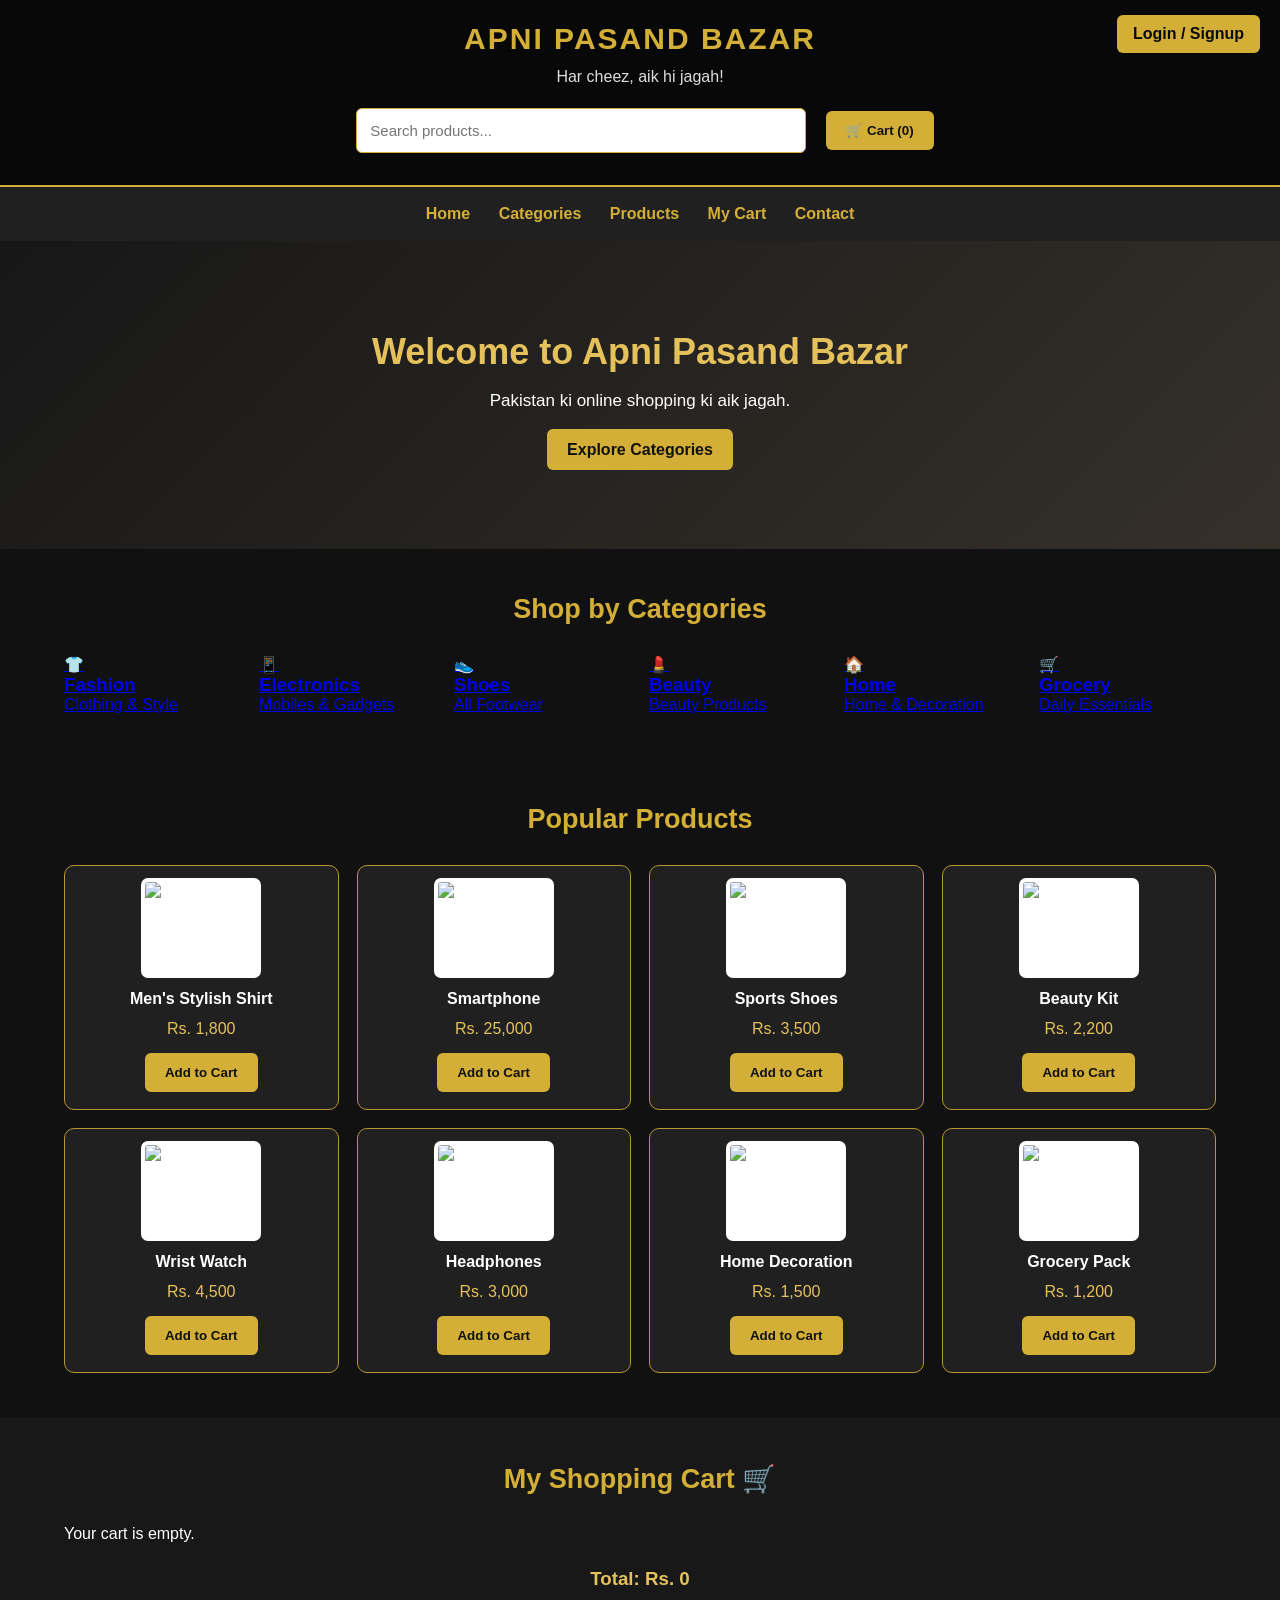
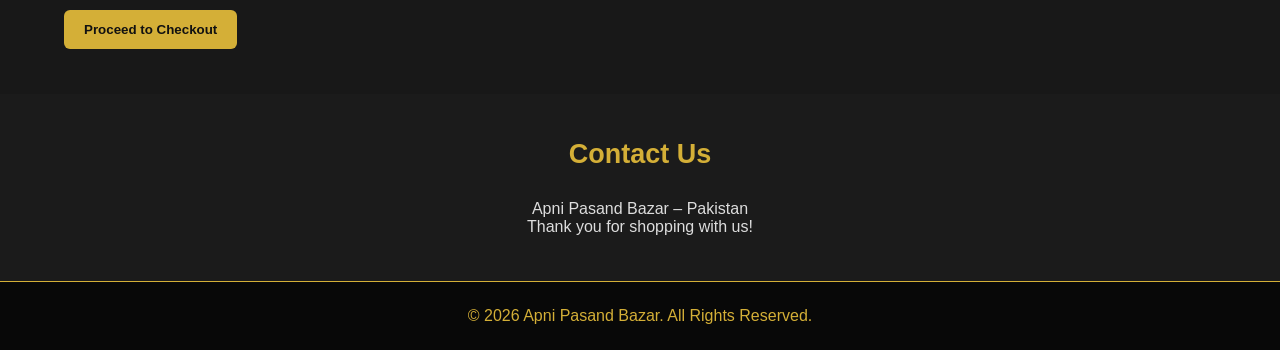
==== commit cb107415: "Update index.html" ====
--- a/index.html
+++ b/index.html
@@ -5,13 +5,52 @@
   <meta charset="UTF-8">
   <meta name="viewport" content="width=device-width, initial-scale=1.0">
   <title>Apni Pasand Bazar | Online Shopping Pakistan</title>
-  <link rel="stylesheet" href="style.css?v=4">
+  <link rel="stylesheet" href="style.css?v=5">
+
+  <style>
+    header {
+      position: relative;
+    }
+
+    .account-control {
+      position: absolute;
+      top: 15px;
+      right: 20px;
+    }
+
+    .account-control button,
+    .account-control a {
+      display: inline-block;
+      padding: 10px 16px;
+      background: #d4af37;
+      color: #080808;
+      border: none;
+      border-radius: 6px;
+      font-weight: bold;
+      text-decoration: none;
+      cursor: pointer;
+    }
+
+    @media (max-width: 600px) {
+      .account-control {
+        position: static;
+        margin: 12px auto;
+        text-align: center;
+      }
+
+      header {
+        padding-top: 15px;
+      }
+    }
+  </style>
 </head>
 <body>
 
 <header>
   <h1>APNI PASAND BAZAR</h1>
   <p>Har cheez, aik hi jagah!</p>
+
+  <div class="account-control" id="account-control"></div>
 
   <div class="header-actions">
     <input type="search" id="search" placeholder="Search products...">
@@ -114,5 +153,36 @@
 
 <script src="script.js?v=4"></script>
 
+<script>
+function updateAccountButton() {
+  const area = document.getElementById("account-control");
+
+  let user = null;
+
+  try {
+    user = JSON.parse(
+      localStorage.getItem("apniPasandLoggedInUser")
+    );
+  } catch (error) {
+    user = null;
+  }
+
+  if (user && user.name) {
+    area.innerHTML = '<button onclick="customerLogout()">Logout</button>';
+  } else {
+    area.innerHTML = '<a href="account.html">Login / Signup</a>';
+  }
+}
+
+function customerLogout() {
+  localStorage.removeItem("apniPasandLoggedInUser");
+  updateAccountButton();
+  alert("You have been logged out successfully!");
+  window.location.href = "account.html";
+}
+
+updateAccountButton();
+</script>
+
 </body>
 </html>
